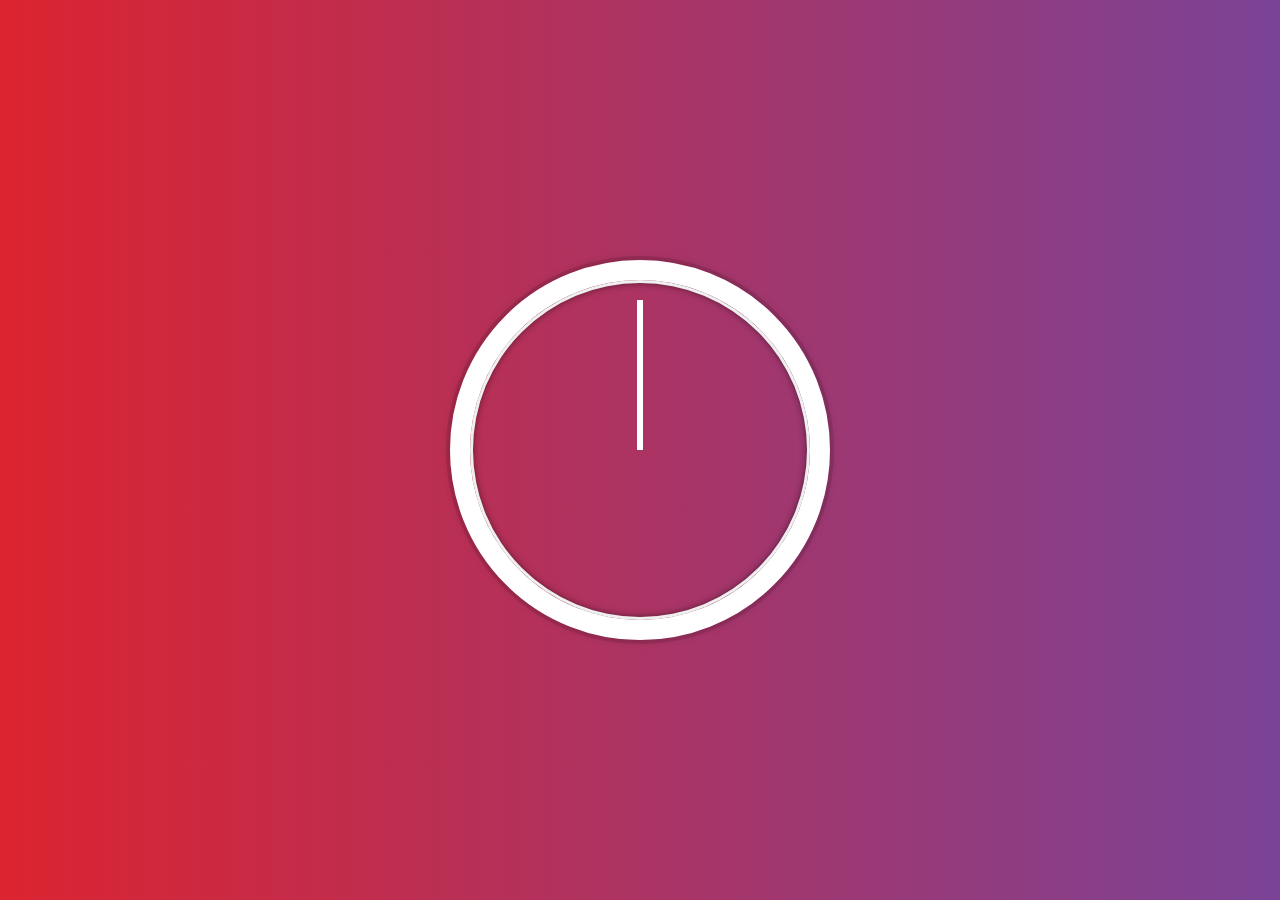
==== 02- JS_CSS Clock/index.html @ 8dcc5083 "Add html/css for clock" ====
<!DOCTYPE html>
<html lang="en">
<head>
  <meta charset="UTF-8">
  <title>JS + CSS Clock</title>
</head>
<body>


    <div class="clock">
      <div class="clock-face">
        <div class="hand hour-hand"></div>
        <div class="hand min-hand"></div>
        <div class="hand second-hand"></div>
      </div>
    </div>


  <style>
  html,body{
    margin: 0;
    padding: 0;
  }
    html {
      background: #7b4397; /* fallback for old browsers */
      background: -webkit-linear-gradient(to left, #7b4397 , #dc2430); /* Chrome 10-25, Safari 5.1-6 */
      background: linear-gradient(to left, #7b4397 , #dc2430); /* W3C, IE 10+/ Edge, Firefox 16+, Chrome 26+, Opera 12+, Safari 7+ */        
      background-size:cover;
      font-family:'helvetica neue';
      text-align: center;
      font-size: 10px;
    }

    body {
      font-size: 2rem;
      display:flex;
      flex:1;
      min-height: 100vh;
      align-items: center;
    }

    .clock {
      width: 30rem;
      height: 30rem;
      border:20px solid white;
      border-radius:50%;
      margin:50px auto;
      position: relative;
      padding:2rem;
      box-shadow:
        0 0 0 4px rgba(0,0,0,0.1),
        inset 0 0 0 3px #EFEFEF,
        inset 0 0 10px black,
        0 0 10px rgba(0,0,0,0.2);
    }

    .clock-face {
      position: relative;
      width: 100%;
      height: 100%;
      transform: translateY(-3px); /* account for the height of the clock hands */
    }

    .hand {
      width:50%;
      height:6px;
      background:#fff;
      position: absolute;
      top:50%;
      transform-origin:100%;
      transform: rotate(90deg);
      transition: all 0.05s;
      transition-timing-function: cubic-bezier(.1,2.7,.58,1);
    }

  </style>

  <script>


  </script>
</body>
</html>
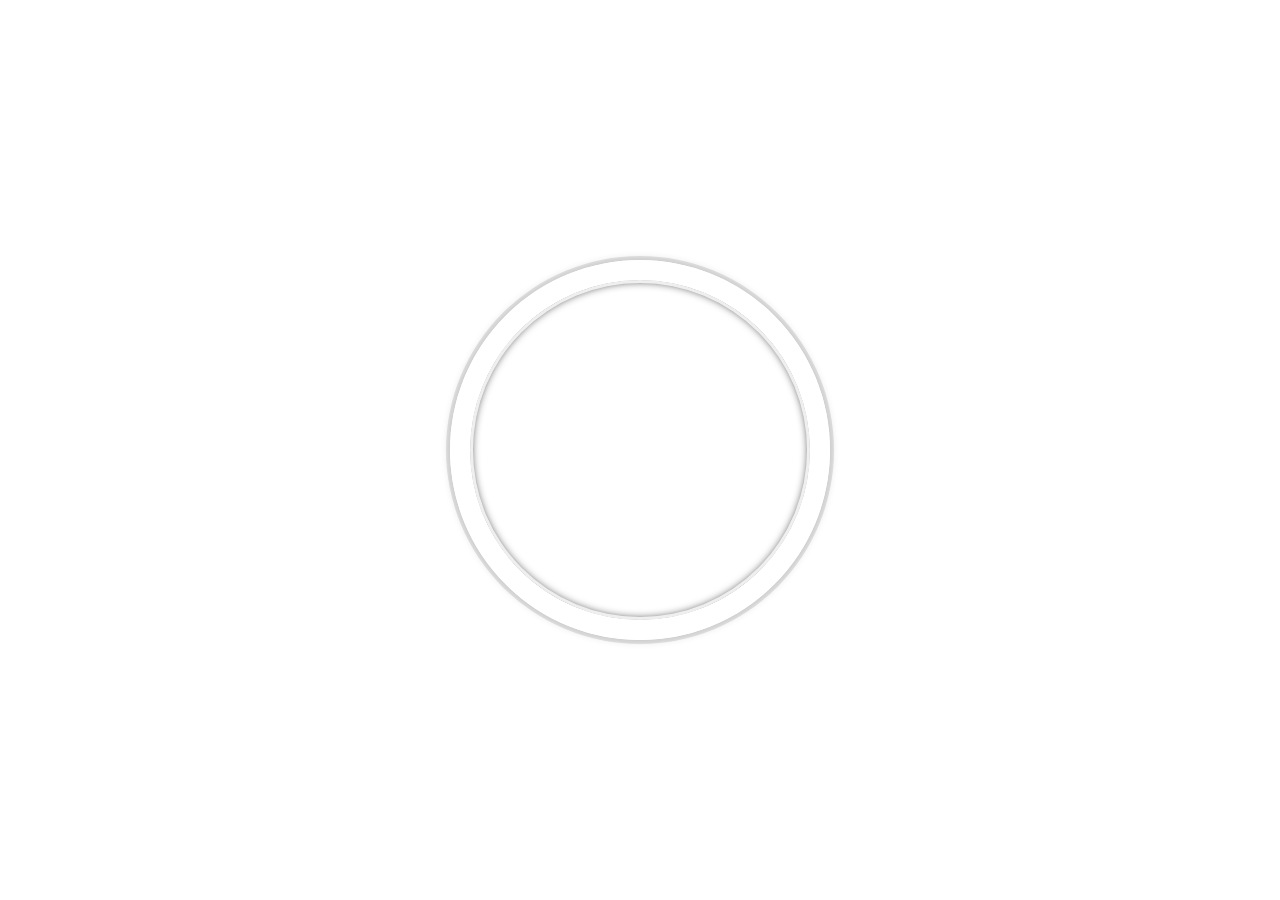
==== commit 5c7a69b0: "comment bg style" ====
--- a/02- JS_CSS Clock/index.html
+++ b/02- JS_CSS Clock/index.html
@@ -22,10 +22,10 @@
     padding: 0;
   }
     html {
-      background: #7b4397; /* fallback for old browsers */
-      background: -webkit-linear-gradient(to left, #7b4397 , #dc2430); /* Chrome 10-25, Safari 5.1-6 */
-      background: linear-gradient(to left, #7b4397 , #dc2430); /* W3C, IE 10+/ Edge, Firefox 16+, Chrome 26+, Opera 12+, Safari 7+ */        
-      background-size:cover;
+      #background: #7b4397; 
+      #background: -webkit-linear-gradient(to left, #7b4397 , #dc2430);
+      #background: linear-gradient(to left, #7b4397 , #dc2430);
+      #background-size:cover;
       font-family:'helvetica neue';
       text-align: center;
       font-size: 10px;
@@ -72,12 +72,30 @@
       transition: all 0.05s;
       transition-timing-function: cubic-bezier(.1,2.7,.58,1);
     }
-
   </style>
 
   <script>
+  const secondHand = document.querySelector('.second-hand');
+  const minHand = document.querySelector('.min-hand');
+  const hrHand = document.querySelector('.hour-hand');
 
+  function setDate() {
+    const now = new Date();
+    const seconds = now.getSeconds();
+    const secondsDegrees = ((seconds / 60) * 360) + 90;
+    secondHand.style.transform = `rotate(${secondsDegrees}deg)`;
 
+    const mins = now.getMinutes();
+    const minsDegrees = ((mins / 60) * 360) + ((seconds/60)* 6) + 90;
+    minHand.style.transform = `rotate(${minsDegrees}deg)`;
+
+    const hrs = now.getHours();
+    const hrsDegrees = ((hrs / 12) * 360) + ((mins/60) * 30) + 90;
+    hrHand.style.transform = `rotate(${hrsDegrees}deg)`;
+
+  }
+  setInterval(setDate, 1000);
   </script>
+
 </body>
-</html>+</html>
